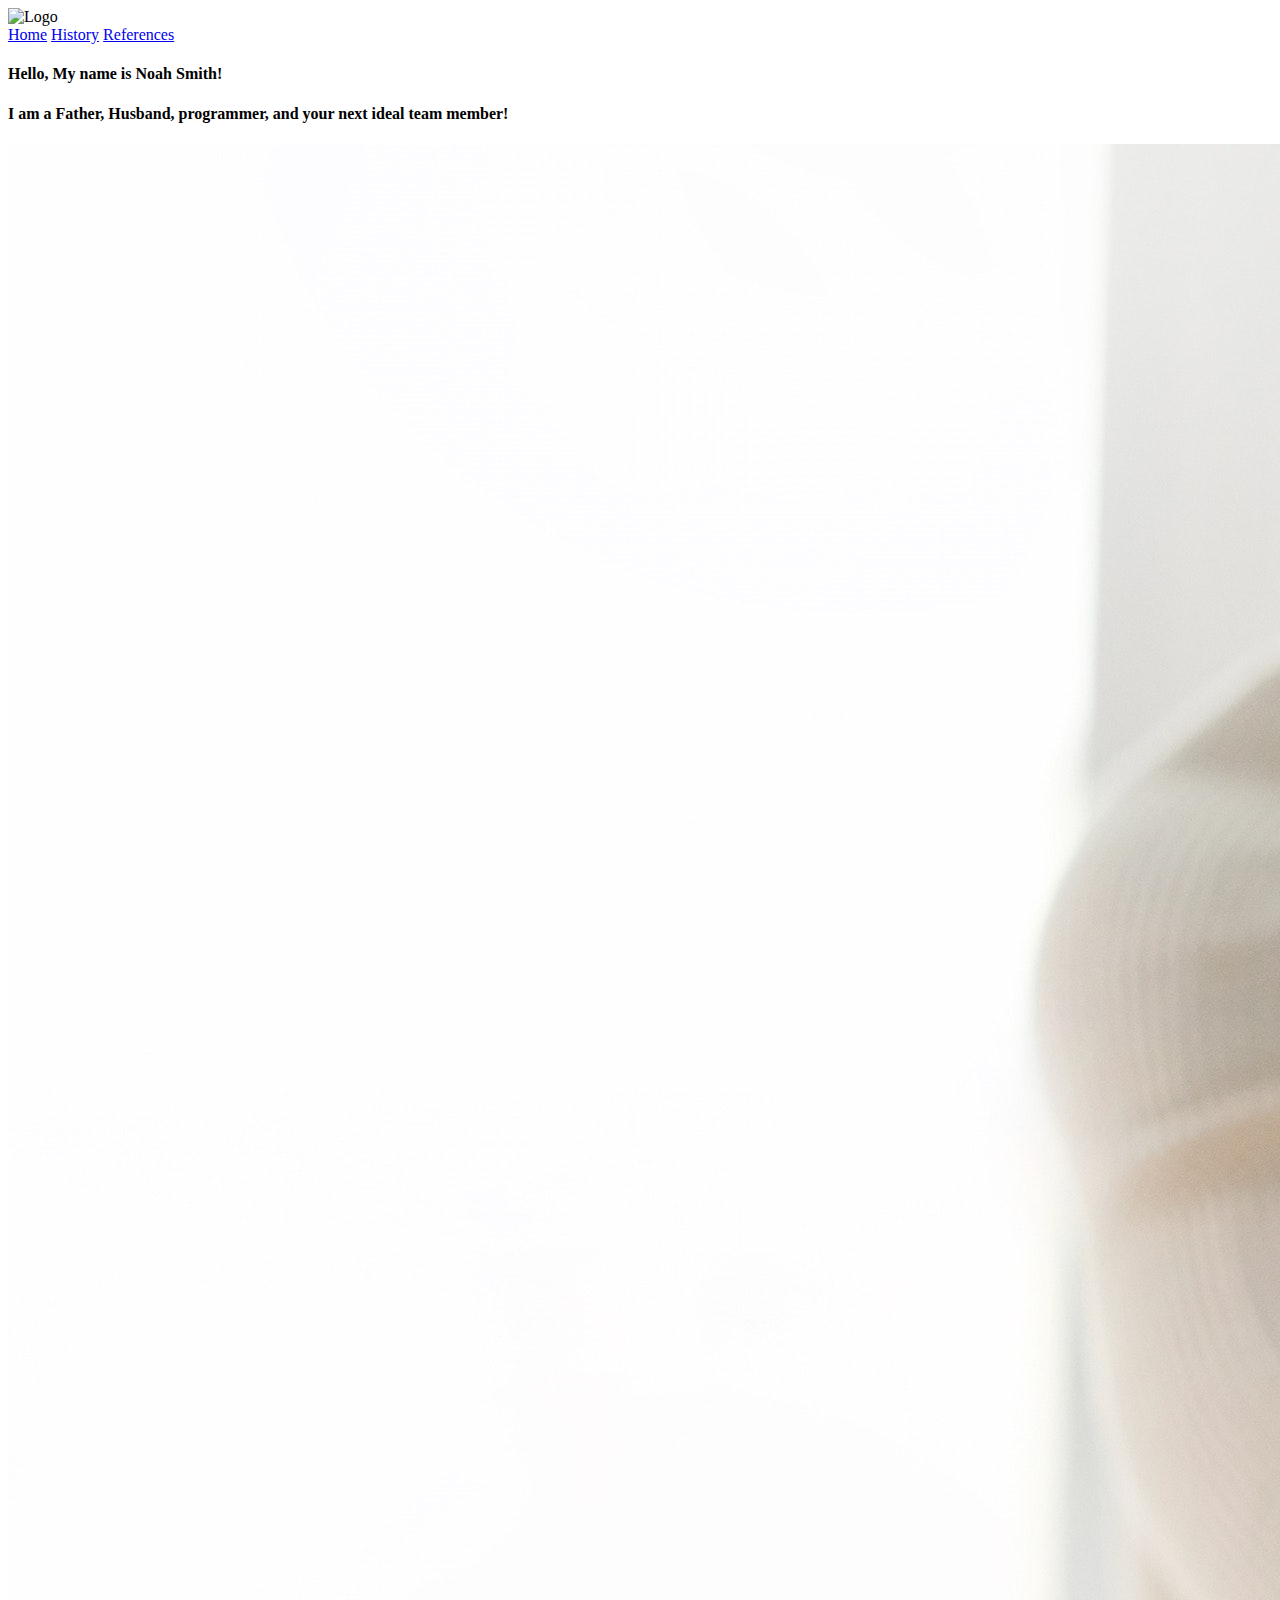
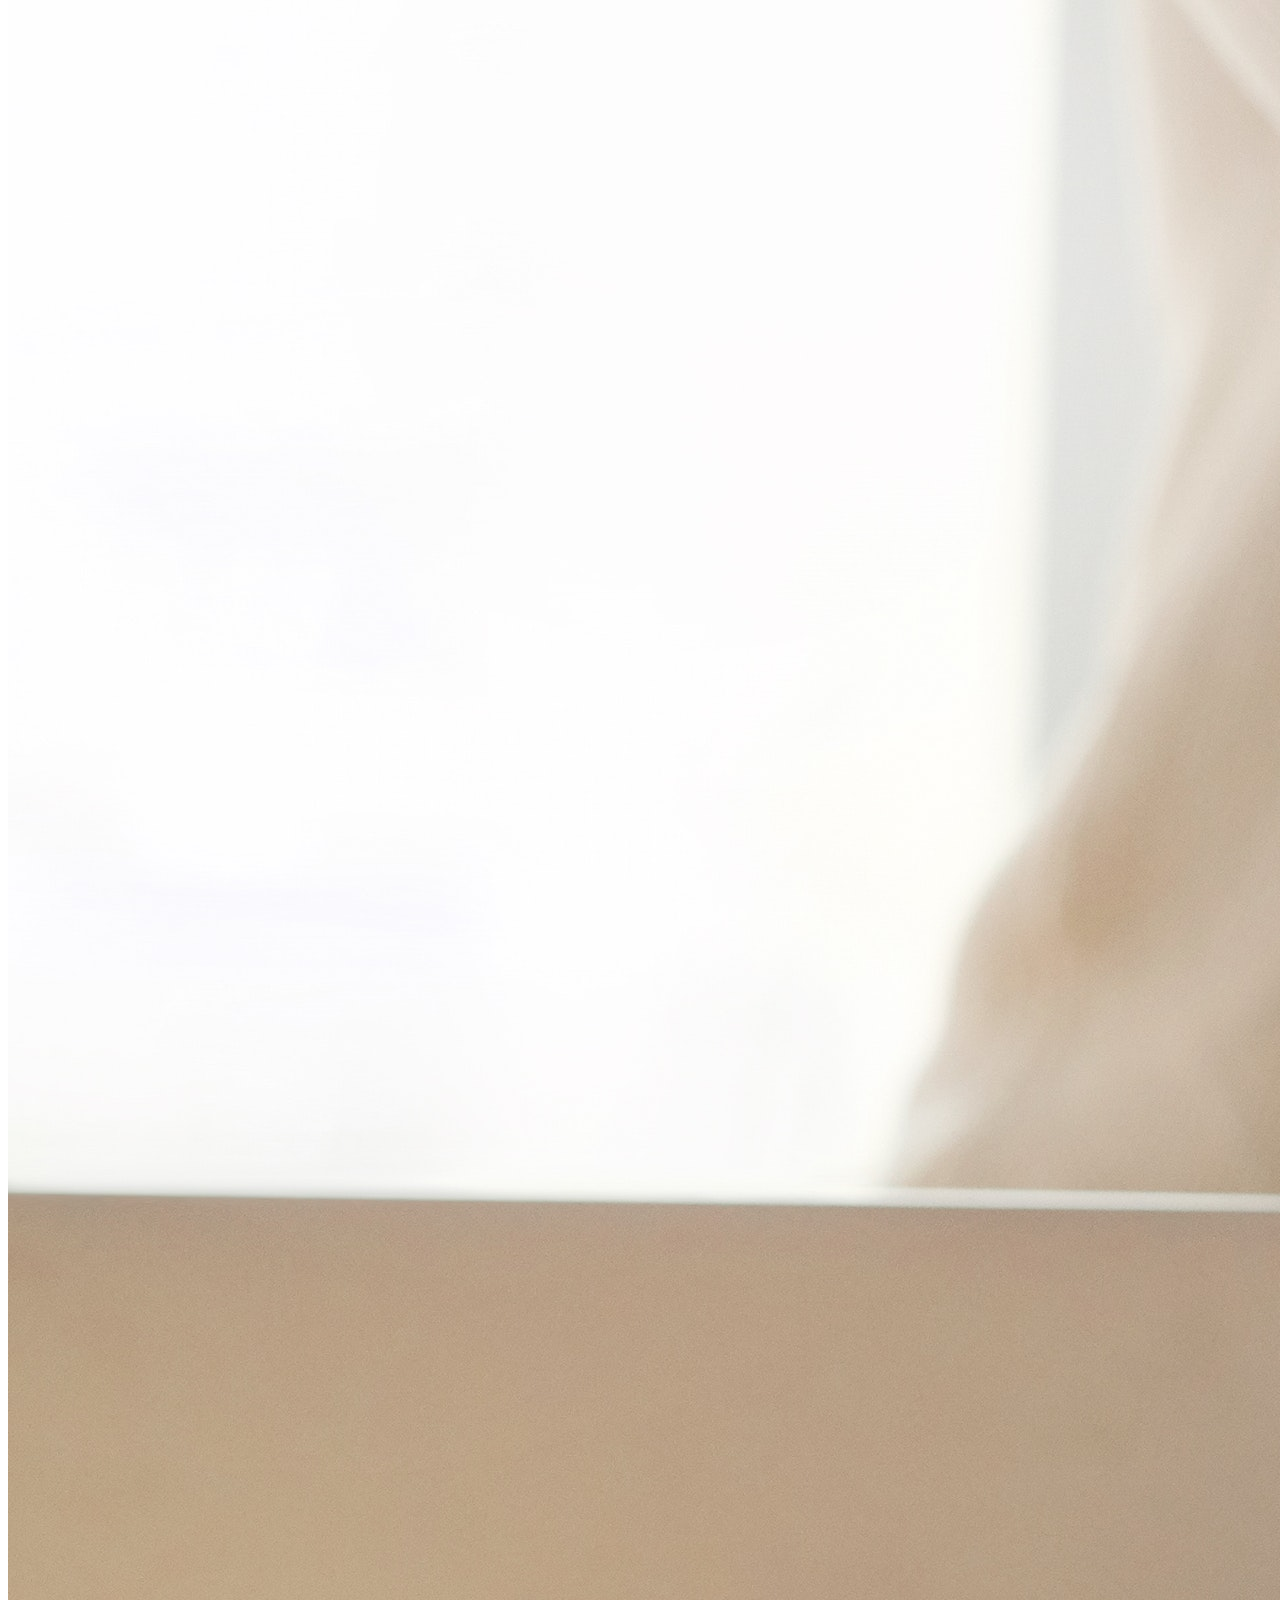
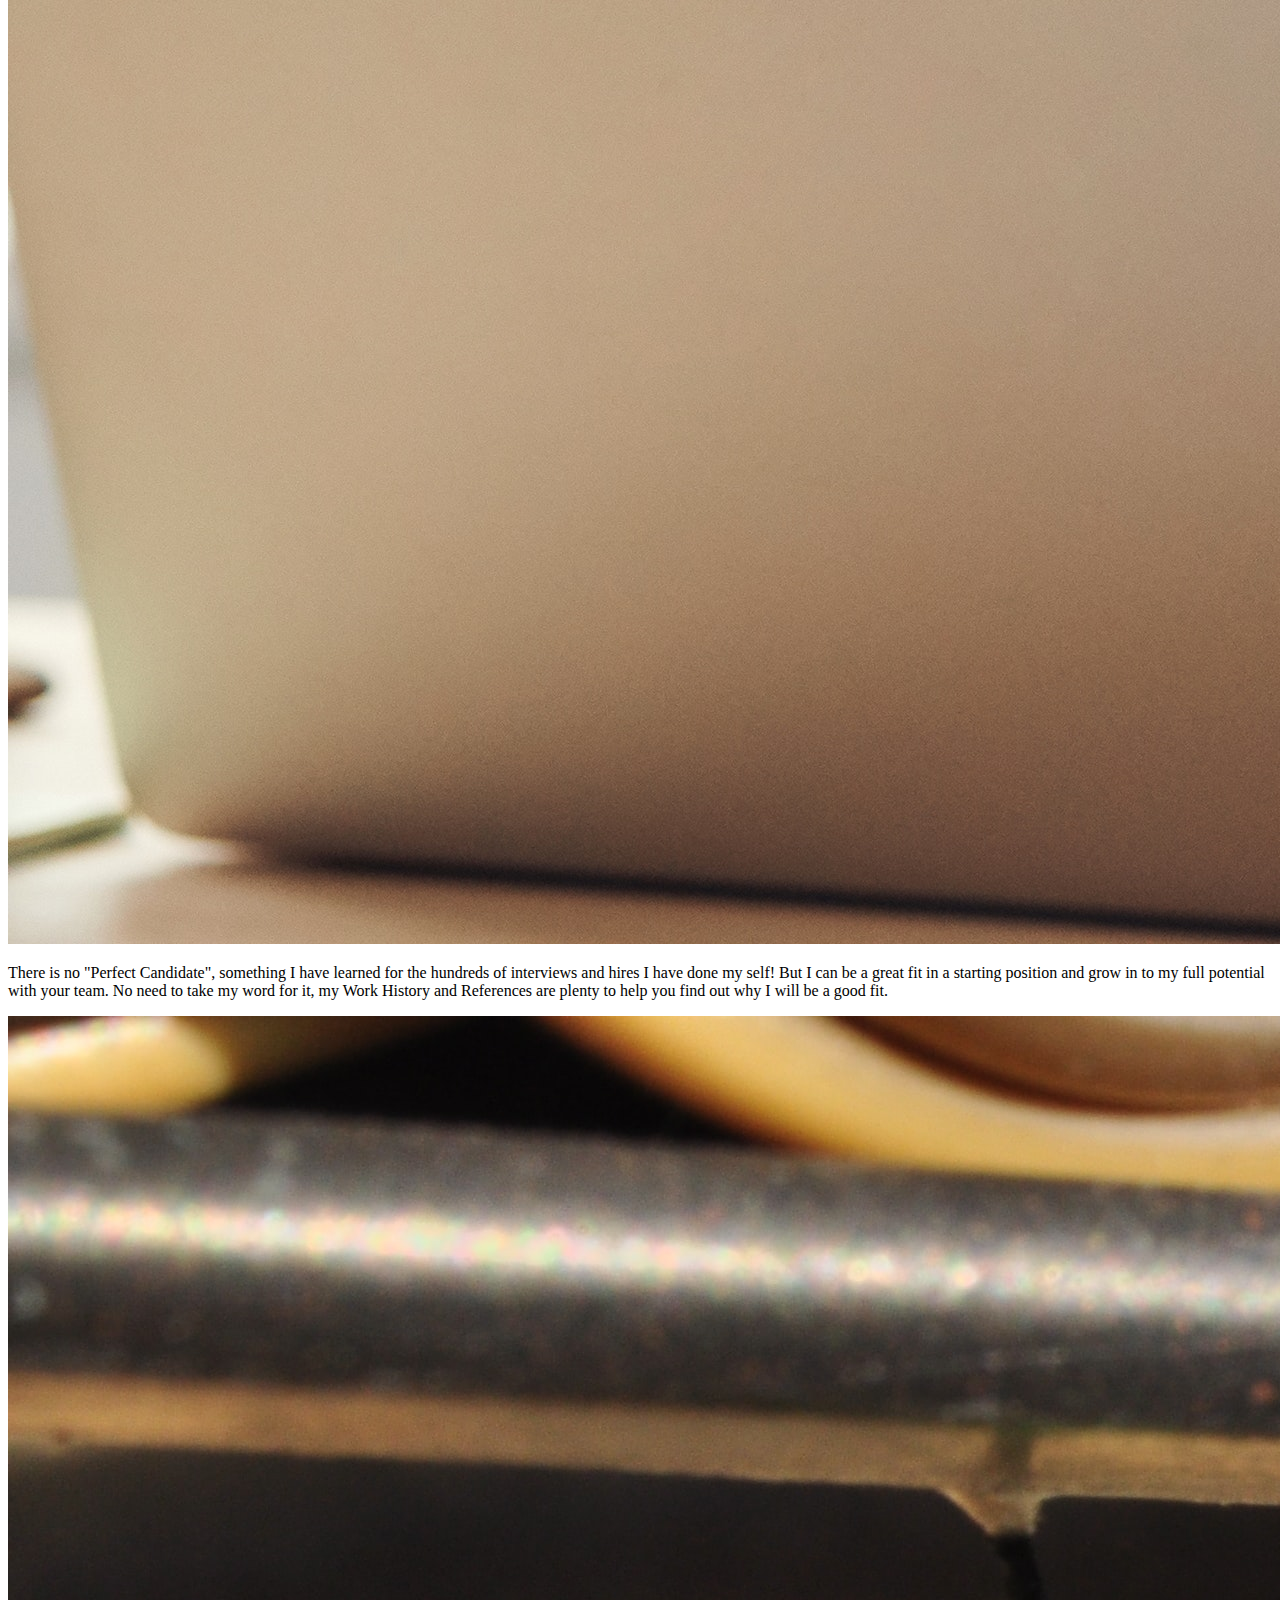
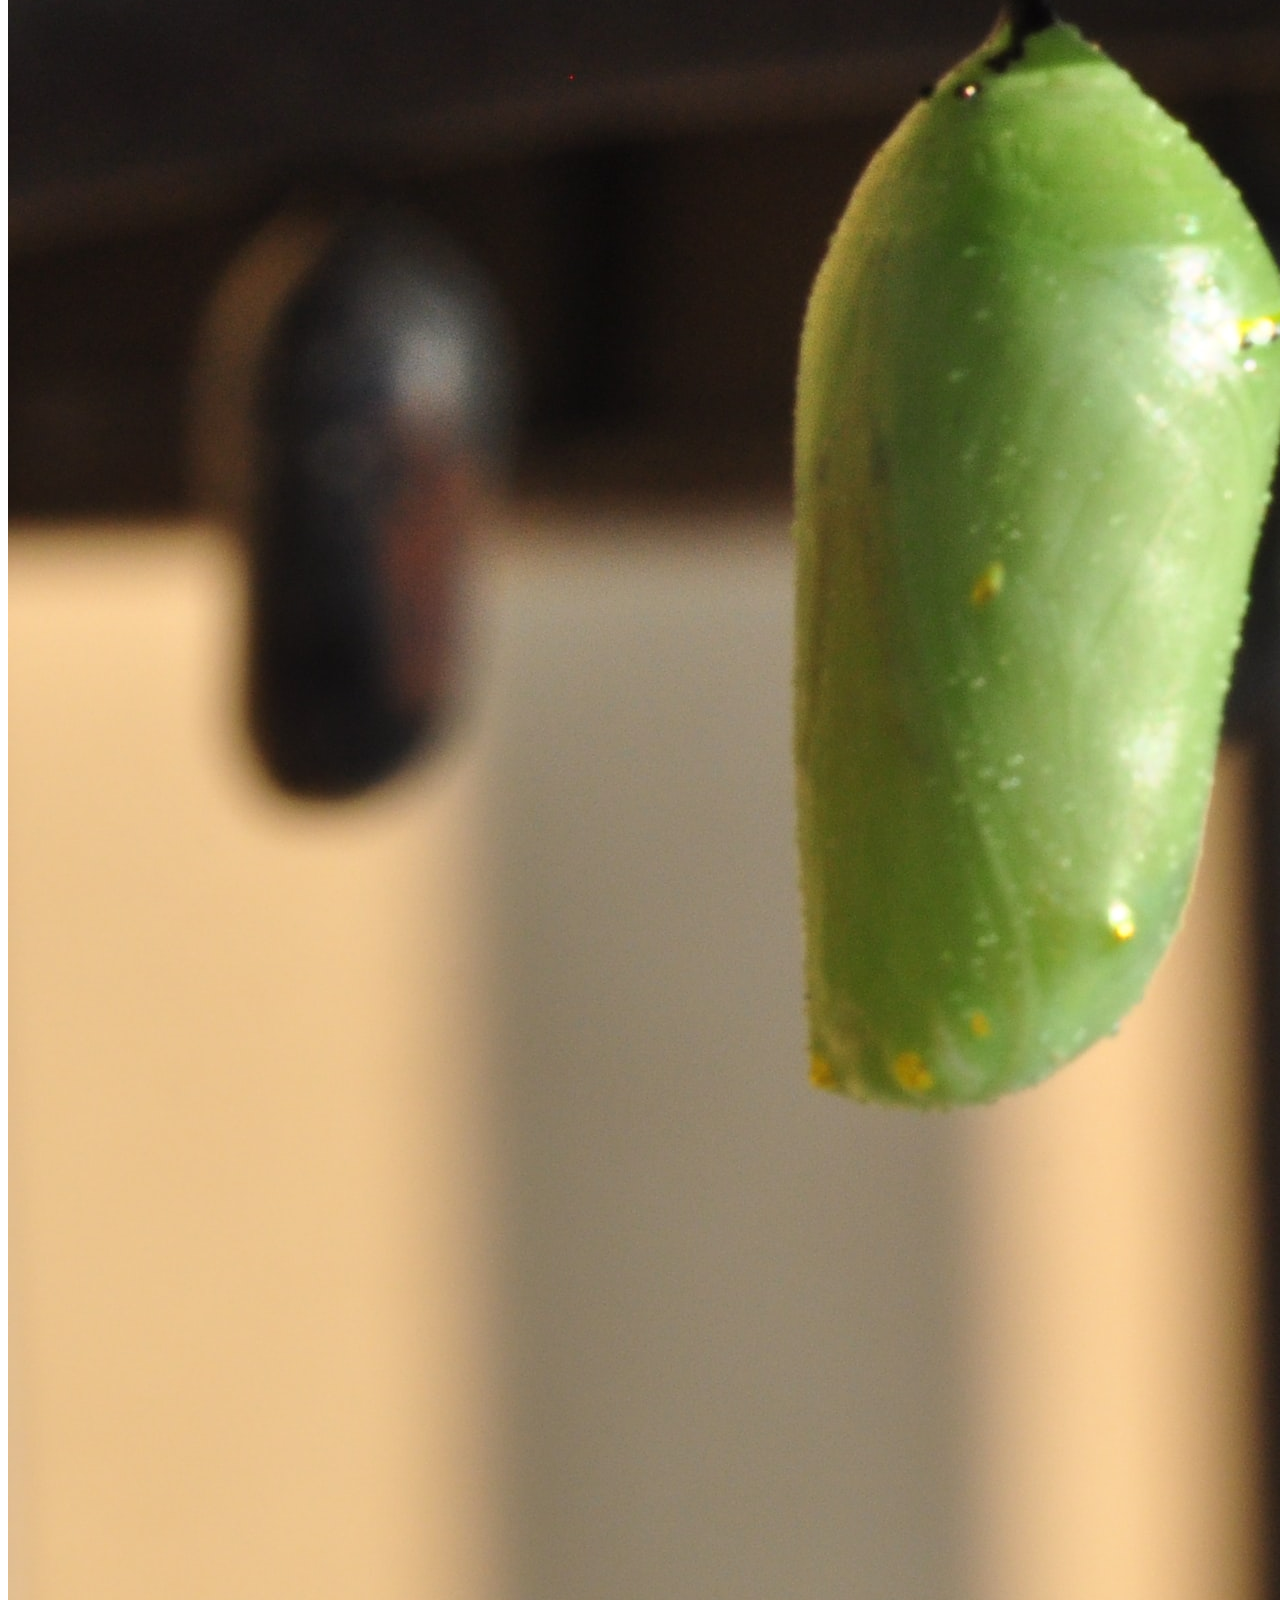
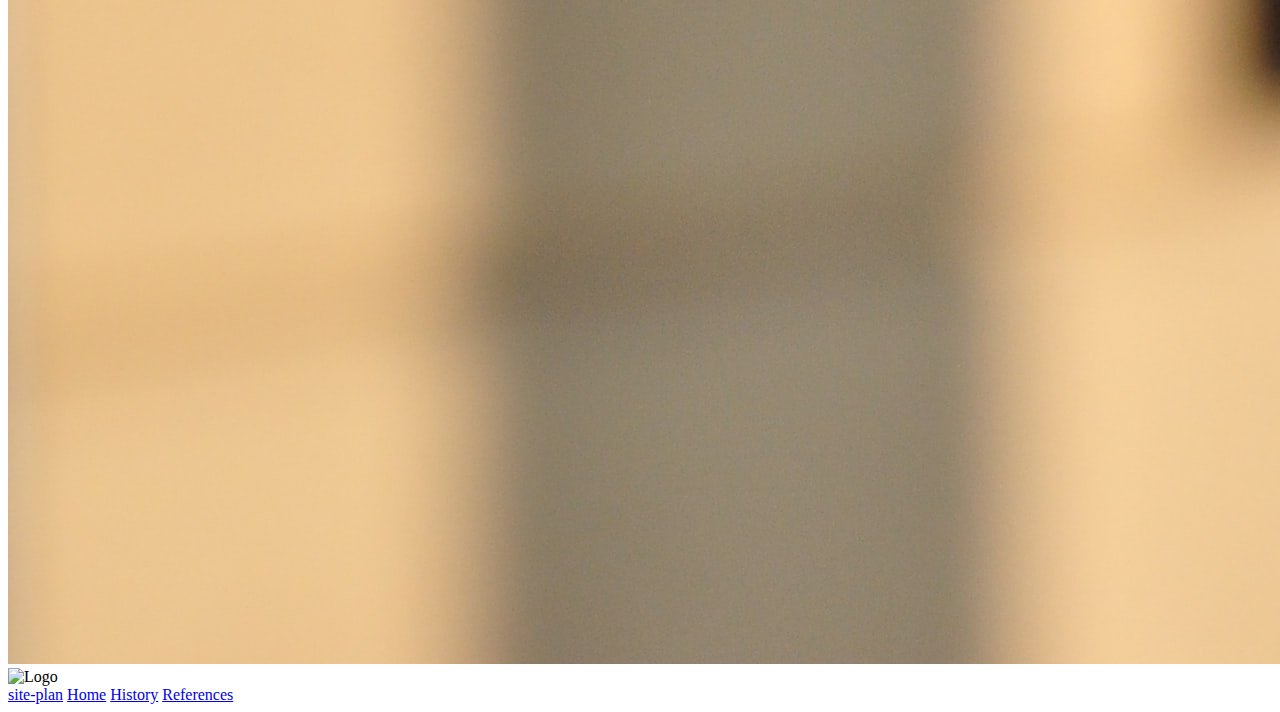
==== resume/index.html @ 27371be4 "Resume Html update" ====
<!DOCTYPE html>
<html lang="en">
<head>
    <meta charset="UTF-8">
    <meta http-equiv="X-UA-Compatible" content="IE=edge">
    <meta name="viewport" content="width=device-width, initial-scale=1.0">
    <title>Noah Smith Resume</title>
</head>
<body>
    <header>
        <div class="logo">
            <img scr="images/coccinelle.png"alt="Logo">
        </div>
        <nav>
            <a href="index.html">Home</a>
            <a href="history.html">History</a>
            <a href="references.html">References</a>
            
        </nav>
    </header>
    <main>
        <div class="handshake">
            <h4>
                Hello, My name is Noah Smith!
                
            </h4>
            <h4>
                I am a Father, Husband, programmer, and your next ideal team member!
            </h4>
            <img src="images/Handshake.jpg" alt="Handshake">
        </div>
        <aside>
            <p>
                There is no "Perfect Candidate", something I have learned for the hundreds of interviews and hires I have done my self! But I can be a great fit in a starting position and grow in to my full potential with your team. 
                No need to take my word for it, my Work History and References are plenty to help you find out why I will be a good fit.
            </p>
        </aside>
        <div>
            <img src="images/grow.jpg" alt="growing butterflies">
        </div>
    </main>
    <footer>
        <div class="logo">
            <img scr="images/coccinelle.png" alt="Logo">
        </div>
        <nav>
            <a href="site-plan.html">site-plan</a>
            <a href="index.html">Home</a>
            <a href="history.html">History</a>
            <a href="references.html">References</a>
        </nav>
    </footer>
</body>
</html>
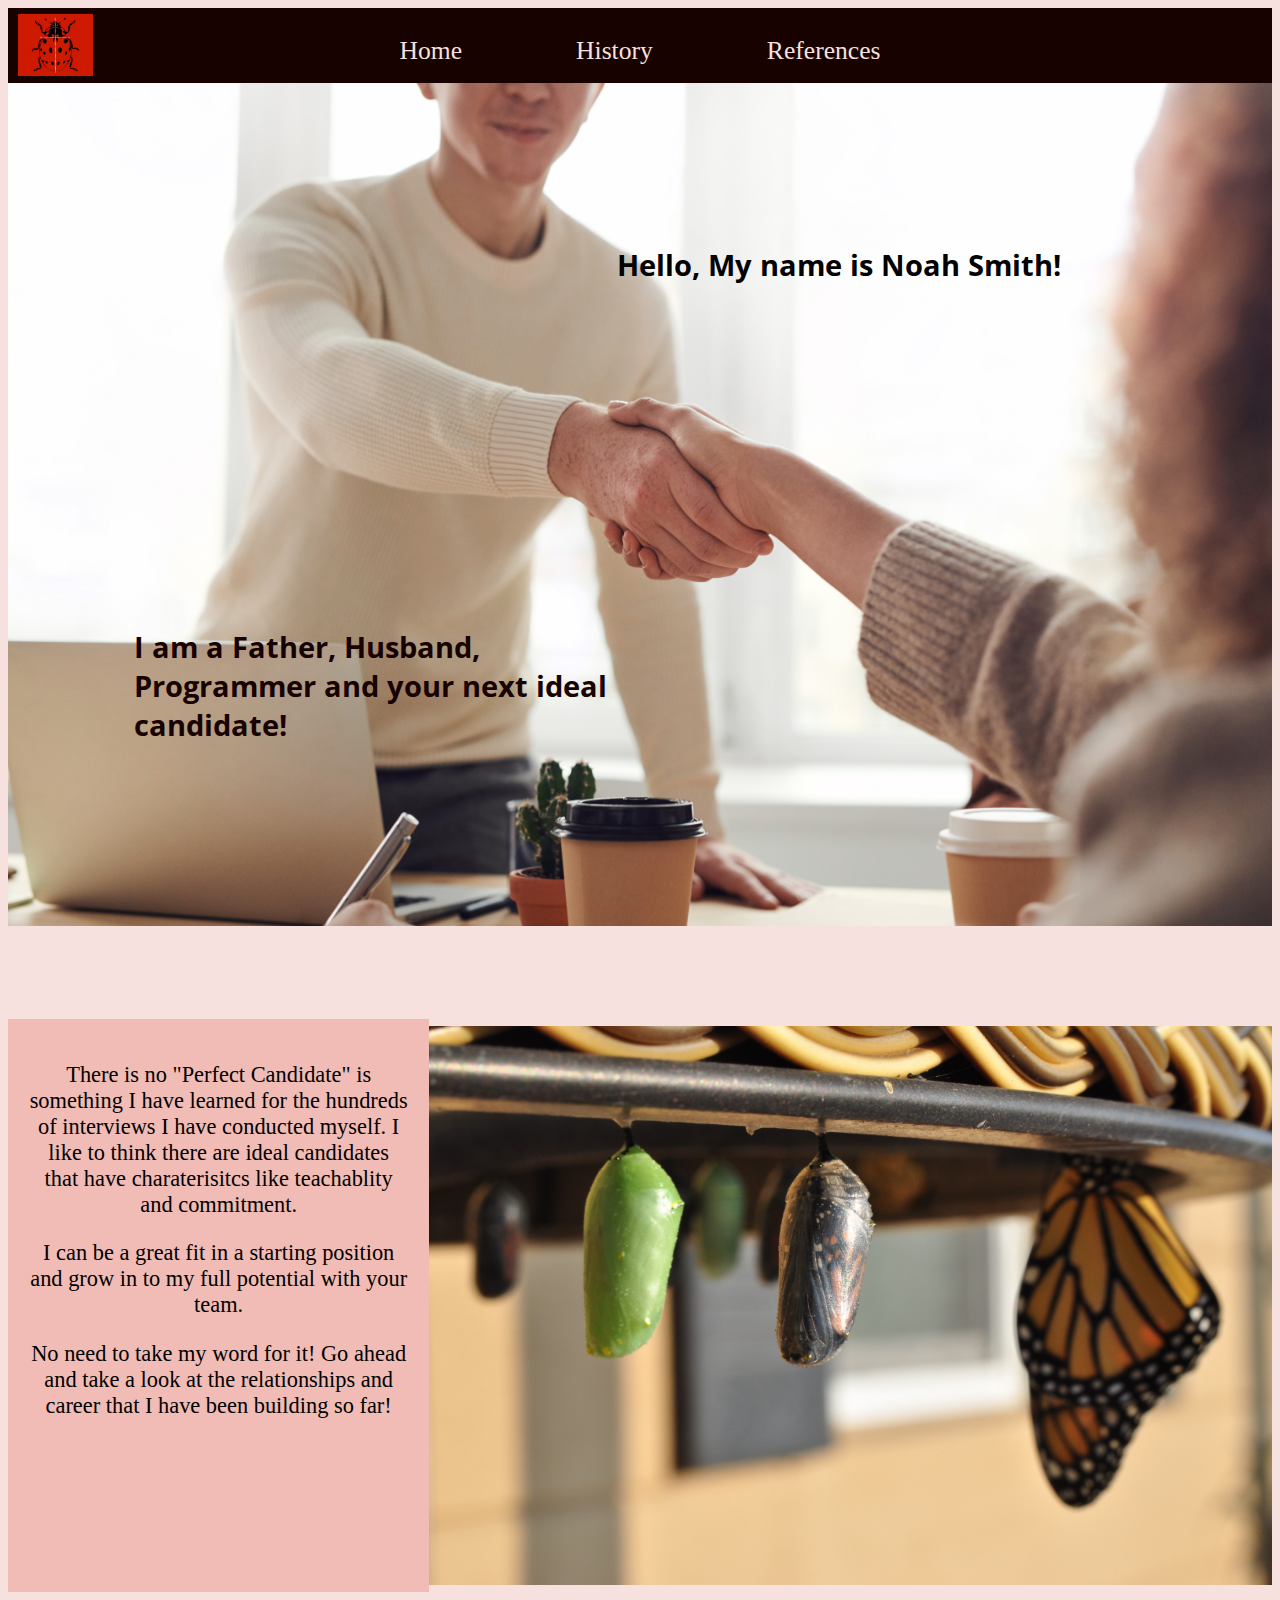
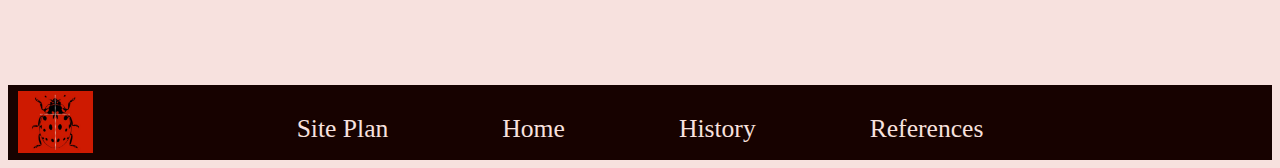
==== commit 9a907903: "Home Page CSS" ====
--- a/resume/index.html
+++ b/resume/index.html
@@ -4,12 +4,13 @@
     <meta charset="UTF-8">
     <meta http-equiv="X-UA-Compatible" content="IE=edge">
     <meta name="viewport" content="width=device-width, initial-scale=1.0">
+    <link rel="stylesheet" type="text/css" href="styles/styles.css" />
     <title>Noah Smith Resume</title>
 </head>
 <body>
     <header>
         <div class="logo">
-            <img scr="images/coccinelle.png"alt="Logo">
+            <img src="images/logo.jpg"alt="Logo">
         </div>
         <nav>
             <a href="index.html">Home</a>
@@ -19,32 +20,41 @@
         </nav>
     </header>
     <main>
-        <div class="handshake">
-            <h4>
+        <div class="content">
+            <h4 id="rightheader">
                 Hello, My name is Noah Smith!
                 
             </h4>
-            <h4>
-                I am a Father, Husband, programmer, and your next ideal team member!
+            <h4 id="leftheader">
+                I am a Father, Husband, Programmer and your next ideal candidate!
             </h4>
-            <img src="images/Handshake.jpg" alt="Handshake">
-        </div>
-        <aside>
-            <p>
-                There is no "Perfect Candidate", something I have learned for the hundreds of interviews and hires I have done my self! But I can be a great fit in a starting position and grow in to my full potential with your team. 
-                No need to take my word for it, my Work History and References are plenty to help you find out why I will be a good fit.
-            </p>
-        </aside>
-        <div>
-            <img src="images/grow.jpg" alt="growing butterflies">
-        </div>
+            <img class="Handshake"src="images/Handshake.jpg" alt="Handshake">
+            <div class="spacer">
+
+            </div>
+            <aside>
+                <p>
+                    There is no "Perfect Candidate" is something I have learned for the hundreds of interviews I have conducted myself. I like to think there are ideal candidates that have charaterisitcs like teachablity and commitment.
+                </p>
+                <p>
+                    I can be a great fit in a starting position and grow in to my full potential with your team.
+                </p>
+                <p> 
+                    No need to take my word for it! Go ahead and take a look at the relationships and career that I have been building so far!
+                </p>
+            </aside>
+            <img class="grow" src="images/grow.jpg" alt="growing butterflies">
+            <div class="spacer">
+
+            </div>
+        </div>    
     </main>
     <footer>
         <div class="logo">
-            <img scr="images/coccinelle.png" alt="Logo">
+            <img src="images/logo.jpg" alt="Logo">
         </div>
         <nav>
-            <a href="site-plan.html">site-plan</a>
+            <a href="site-plan.html">Site Plan</a>
             <a href="index.html">Home</a>
             <a href="history.html">History</a>
             <a href="references.html">References</a>
--- a/resume/styles/styles.css
+++ b/resume/styles/styles.css
@@ -0,0 +1,135 @@
+@import url('https://fonts.googleapis.com/css?family=Open+Sans');
+
+body{
+    background-color: #F7E1DE;
+}
+header{
+    display: grid;
+    grid-template-columns: 100px 1fr;
+    background-color: #170200;
+    height: 75px;
+    align-items: center;
+    justify-content: center;
+}
+nav{
+    justify-self: center;
+    font-size: 16px;
+}
+p,li{
+    color: black;
+    font-family: "Times New Roman", Georgia, serif;
+    
+}
+h1, h2, h3, h4 {
+    font-family: "Open Sans", Helvetica, sans-serif;
+}
+a{
+    margin-right: 100px;
+    padding: 5px;
+    text-decoration: none;
+    color: #F7E1DE;
+    font-size: 2vw;
+    
+}
+a:hover{
+    font-size: 2.5vw;
+
+}
+.logo{
+    width: 100%;
+    height: 100%;
+    max-width: 75px;
+    max-height: 75px;
+    margin: 10px;
+}
+.content {
+    display: grid;
+    grid-template-columns: repeat(6, 1fr);
+    
+}
+img{
+    width: 100%;
+}
+.Handshake{
+    grid-column: 1/7;
+    grid-row: 1/3;
+    justify-self: center;
+    align-self: center ;
+}
+#rightheader{
+    text-align: right;
+    justify-self: right;
+    align-self: center;
+    grid-column: 3/6;
+    grid-row: 1/2;
+    z-index: 1;
+    margin-left: 50px;
+    font-size: 2.25vw;;
+
+}
+#leftheader{
+    text-align: left;
+    justify-self: center;
+    align-self: center;
+    z-index: 1;
+    grid-column: 1/4;
+    grid-row: 2;
+    z-index: 1;
+    padding: 20px;
+    font-size: 2.25vw;;
+    color: #170200;
+    padding-left: 20%;
+    
+}
+.spacer{
+    grid-column: 1/7;
+    margin-top: 100px;
+    
+}
+.grow{
+    grid-column: 3/7;
+    justify-self: center;
+    align-self: center ;
+}
+aside{
+    justify-self: center;
+    align-self: center;
+    text-align: center;
+    text-justify: center;
+    padding: 5%;
+    grid-column: 1/3;
+    font-size: 1.75vw;
+    background-color: #F0BCB5;
+    height: 95%;
+    
+}
+.banner{
+    grid-column: 1/7;
+    justify-self: center;
+    align-self: center;
+    text-align: center;
+}
+#work_history{
+    grid-column: 1/3 ;
+    margin: 50px;
+    text-align: center;
+}
+.roads{
+    grid-column: 3/5;
+    grid-row: 2/6;
+    
+}
+#history_education{
+    grid-column: 5/7;
+    margin: 50px;
+}
+
+
+footer{
+    display: grid;
+    grid-template-columns: 100px 1fr;
+    background-color: #170200;
+    height: 75px;
+    align-items: center;
+    justify-content: left;
+}